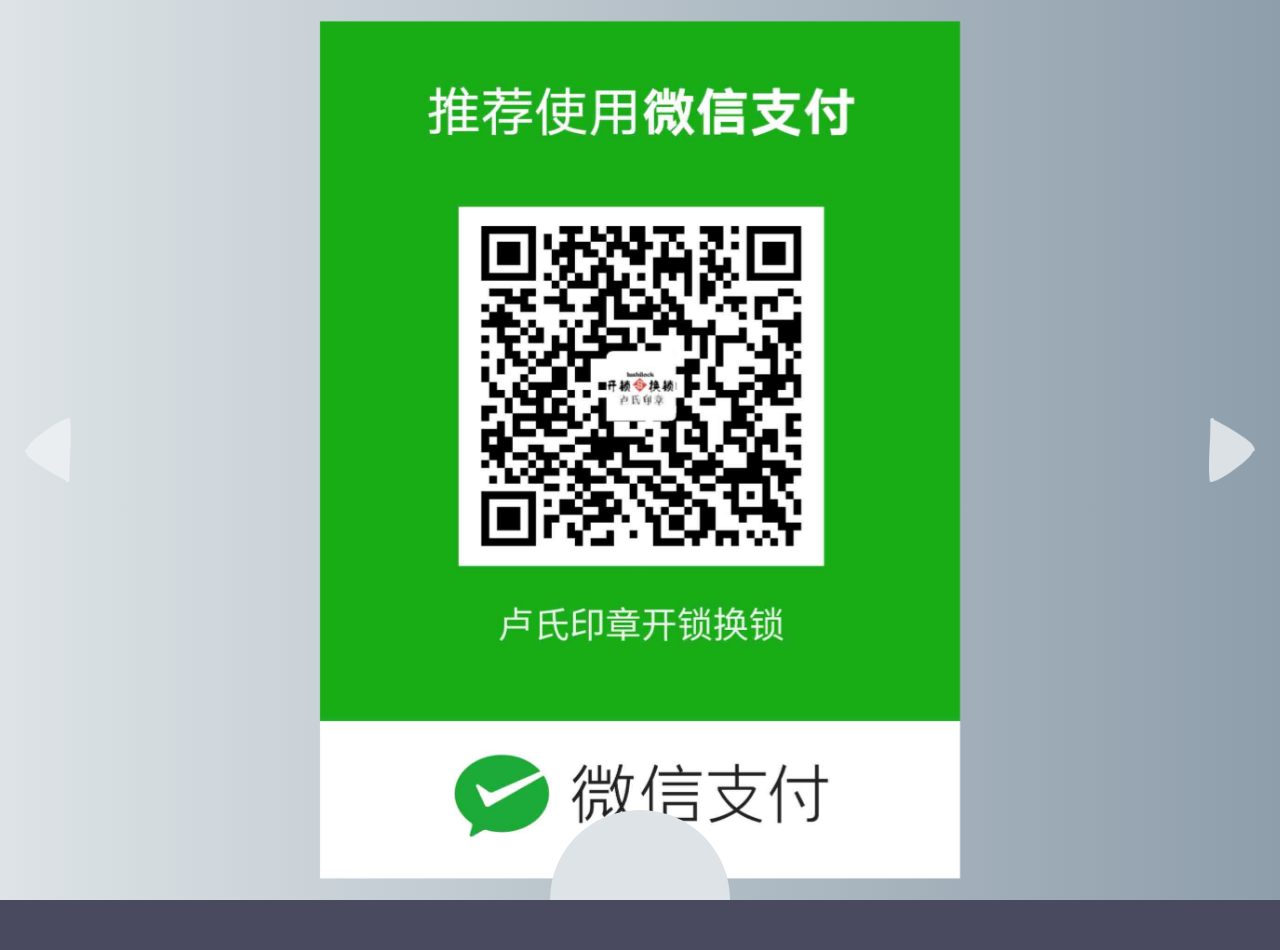
==== index.html @ 4523e141 "Update index.html" ====
<!DOCTYPE html>
<html lang="zh">
<head>
<meta charset="UTF-8">
<meta http-equiv="X-UA-Compatible" content="IE=edge,chrome=1"> 
<meta name="viewport" content="width=device-width, initial-scale=1.0">
<title>速达开锁</title>

<link rel="stylesheet" href="https://lf6-cdn-tos.bytecdntp.com/cdn/expire-1-M/normalize/8.0.1/normalize.min.css" />
<link rel="stylesheet" type="text/css" href="css/reset.css">

<link rel="stylesheet" type="text/css" href="assets/css/demo.css" />

</head>
<body>

<section class="page-wrapper" id="coidea">

  <div class="slider">
	
	<ul class="slider-list">
	  
	  <li class="slider-list__item slider-list__item_active">
		<span class="back__element">
		  <img src="assets/img/1.jpg" />
		</span>
		<span class="main__element">
		</span>
		<span class="title__element">
		  <span class="title"></span>
		</span>
		  <span class="content">
			<span class="excerpt"></span>
			<span class="link">
			  
			  
			</span>
		  </span>
		</span>
	   </li>

	  <li class="slider-list__item">
		<span class="back__element">
		  <img src="assets/img/2.jpg" />
		</span>
		<span class="title__element">
		  <span class="title"></span>
		  <span class="content">
			<span class="headline"></span>
			<span class="excerpt">
			<span class="link">
			  <div class="fill fill-dark"></div>
			  <a href="#"></a>
			</span>
		  </span>
		</span>
	   </li>

	   <li class="slider-list__item">
		<span class="back__element">
		 <img src="" />
		</span>
		<span class="main__element">
		</span>
		<span class="front__element">
		</span>
		<span class="title__element">
		  <span class="title"></span>
		</span>
		<span class="more__element">
			<span class="headline"></span>
			<span class="excerpt"></span>
			<span class="link">
				<div class="fill"></div>
			  <a href="#"></a>
			</span>
		  </span>
		</span>
	   </li>
	   
	</ul>
	
	<div class="slider__nav-bar">
	  <a class="nav-control"></a>
	  <a class="nav-control"></a>
	  <a class="nav-control"></a>
	</div>
	
	<div class="slider__controls">
	  <a class="slider__arrow slider__arrow_prev"></a>
	  <a class="slider__arrow slider__arrow_next"></a>
	</div>

  </div>      

</section>

<script src="https://lf6-cdn-tos.bytecdntp.com/cdn/expire-1-M/animejs/3.2.1/anime.min.js" type="text/javascript"></script>
<script src="assets/js/demo.js"></script>

<div style="text-align:center;margin:50px 0; font:normal 14px/24px 'MicroSoft YaHei';">
</div>
</body>
</html>
---- assets/css/demo.css ----
/**
 * demo.css
 * https://coidea.website
 *
 * Licensed under the MIT license.
 * http://www.opensource.org/licenses/mit-license.php
 * 
 * Copyright 2018, COIDEA
 * https://coidea.website
 */

 @import url('https://fonts.googleapis.com/css?family=Molle:400i|Open+Sans+Condensed:300,700');
html,
body {
  margin: 0;
  padding: 0;
  overflow-x: hidden;
}

body #coidea {
  font-family: 'Open Sans Condensed', sans-serif;
  background: #8e9eab;  /* fallback for old browsers */
  background: -webkit-linear-gradient(to right, #dde3e6, #8e9eab);  /* Chrome 10-25, Safari 5.1-6 */
  background: linear-gradient(to right, #dde3e6, #8e9eab); /* W3C, IE 10+/ Edge, Firefox 16+, Chrome 26+, Opera 12+, Safari 7+ */
  position: relative;
  display: block;
  width: 100%;
  height: auto;
  min-height: 100%;
  min-height: 100vh;
  overflow: hidden;
}

.slider {
  position: relative;
  display: block;
  width: 100%;
  width: 100vw;
  height: 100%;
  height: 100vh;
  overflow: hidden;
}
.slider__nav-bar {
  position: absolute;
  width: 180px;
  height: 180px;
  bottom: -90px;
  left: 50%;
  transform: translateX( -50% );
  border-radius: 90px;
  text-align: center;
  background: #dde3e6;
  z-index: 100;
}
.slider__arrow {
  position: absolute;
  top: 50%;
  transform: translateY( -50% );
  width: 64px;
  height: 64px;
  transition: 0.2s;
  cursor: pointer;
  z-index: 100;
  opacity: 0.8;
}
.slider__arrow:hover {
  opacity: 1;
}
.slider__arrow_prev {
  left: 16px;
  width: 64px;
  height: 64px;
  background-image: url(../img/arrow__left-white.png);
  background-repeat: no-repeat;
  background-position: center center;
  background-size: auto 64px;
}
.slider__arrow_next {
  right: 16px;
  width: 64px;
  height: 64px;
  background-image: url(../img/arrow__right-white.png);
  background-repeat: no-repeat;
  background-position: center center;
  background-size: auto 64px;
}
.nav-control {
  position: relative;
  display: inline-block;
  vertical-align: middle;
  opacity: 0.5;
  width: 32px;
  height: 32px;
  transition: 0.2s;
  cursor: pointer;
  background-image: url(../img/dot-black.png);
  background-repeat: no-repeat;
  background-position: center center;
  background-size: 26px 26px;
  margin-top: 32px;
  z-index: 3;
}
.nav-control:hover {
  opacity: 0.8;
}
.nav-control_active {
  opacity: 1;
}
.slider-list {
  position: relative;
  overflow: hidden;
  width: 100%;
  height: 100%;
  margin: 0;
  padding: 0;
  list-style-type: none;
}
.slider-list::before {
  content: '';
  display: block;
  padding-top: calc(9 / 16 * 100%);
}
.slider-list__item {
  position: absolute;
  top: 0;
  left: 0;
  -webkit-transform: translateX(100%);
          transform: translateX(100%);
  width: 100%;
  height: 100%;
  background-repeat: no-repeat;
  background-position: 50% 50%;
  background-size: cover;
  display: flex;
  justify-content: center;
  align-items: center;
  font-size: 16vw;
  color: #000;
  will-change: transform;
  z-index: 1;
}
.slider-list__item .back__element {
  position: absolute;
  display: block;
  width: 100%;
  height: 100%;
  top: 0; left: 0; right: 0; bottom: 0;
  z-index: 1;
}
.slider-list__item .back__element img {
  position: relative;
  display: block;
  width: 100%;
  max-width: 640px;
  height: auto;
  top: 50%; left: 50%;
  transform: translate( -50%, -50% );
}
.slider-list__item .main__element {
  position: absolute;
  display: block;
  width: 100%;
  height: 100%;
  top: 0; left: 0; right: 0; bottom: 0;
  z-index: 3;
}
.slider-list__item .main__element img {
  position: relative;
  display: block;
  width: 100%;
  max-width: 320px;
  height: auto;
  top: 50%; left: 50%;
  transform: translate( -50%, -50% );
}
.slider-list__item .front__element {
  position: absolute;
  display: block;
  width: 100%;
  height: 100%;
  top: 0; left: 0; right: 0; bottom: 0;
  z-index: 4;
  /* transform: scale(0); */
}
.slider-list__item .front__element img {
  position: relative;
  display: block;
  width: 100%;
  max-width: 640px;
  height: auto;
  top: 50%; left: 50%;
  transform: translate( -50%, -50% );
}
.slider-list__item .title__element {
  position: absolute;
  display: block;
  width: 100%;
  height: 100%;
  top: 0; left: 0; right: 0; bottom: 0;
  z-index: 2;
}
.slider-list__item .title__element .title {
  position: relative;
  display: block;
  width: 100%;
  height: auto;
  top: 50%; left: 50%;
  transform: rotate(-15deg) translate( -45%, -125% );
  font-family: 'Molle', cursive;
  color: #eef2f3;
  text-align: center;
}
.slider-list__item .more__element {
  position: absolute;
  display: block;
  width: 100%;
  height: 100%;
  top: 0; left: 0; right: 0; bottom: 0;
  z-index: 10;
}
.slider-list__item .more__element .content {
  position: relative;
  display: block;
  width: 100%;
  max-width: 768px;
  height: auto;
  margin: 64px auto;
  padding: 0 32px;
  color: #2e3131;
  text-align: left;
}
.slider-list__item .more__element .content .headline {
  position: relative;
  display: block;
  max-width: 240px;
  font-family: 'Molle', cursive;
  font-size: 38px;
  line-height: 46px;
}
.slider-list__item .more__element .content .excerpt {
  position: relative;
  display: block;
  max-width: 240px;
  font-family: 'Open Sans Condensed', sans-serif;
  font-size: 16px;
  line-height: 24px;
  padding: 8px 0 16px;
}
.slider-list__item .more__element .content .link {
  position: relative;
  display: block;
  font-family: 'Open Sans Condensed', sans-serif;
  width: 180px;
  height: 48px;
  border-radius: 24px;
  font-size: 16px;
  line-height: 24px;
  box-shadow: 0 14px 28px rgba(0,0,0,0.05), 0 10px 10px rgba(0,0,0,0.06);
  transition: all 0.4s ease;
}
.slider-list__item .more__element .content .link .fill {
  position: absolute;
	background-image: linear-gradient(to right, #d43325, #f36e67);
	background-size: 150% 150%;
	height: 48px;
	width: 180px;
	border-radius: 24px;
	margin: 0;
	z-index: -1;
  transition: all 0.4s ease;
  -webkit-animation: gradient 3s ease infinite;
	-moz-animation: gradient 3s ease infinite;
	animation: gradient 3s ease infinite;
}
.slider-list__item .more__element .content .link .fill.fill-dark {
  background-image: linear-gradient(to right, #252228, #848f9e);
} 
.slider-list__item .more__element .content .link a {
  position: absolute;
  display: block;
  width: 100%;
  height: 100%;
  color: #dde3e6;
  font-weight: 700;
  text-align: center;
  line-height: 48px;
  text-decoration: none;
  outline: 0px none;
  outline: 0px;
  z-index: 2;
}
.slider-list__item .more__element .content .link:hover {
  box-shadow: 0 19px 38px rgba(0,0,0,0.05), 0 15px 12px rgba(0,0,0,0.06);
}
.slider-list__item_active {
  -webkit-transform: translateX(0);
          transform: translateX(0);
  z-index: 2;
}


@media screen and (max-width: 640px) {

  .slider-list__item .title__element .title {
    font-size: 26vw;
  }

  .slider-list__item .more__element .content .excerpt {
    display: none;
  }

  .slider-list__item .more__element .content .link {
    margin-top: 16px;
  }

}

@media screen and (max-width: 560px) {

  .slider__nav-bar {
    /* hide dots for mobile */
    opacity: 0;
    z-index: -1;
  }

}

@-webkit-keyframes gradient {
	0% {
		background-position: 0% 50%;
	}
	50% {
		background-position: 100% 50%;
	}
	100% {
		background-position: 0% 50%;
	}
}

@-moz-keyframes gradient {
	0% {
		background-position: 0% 50%;
	}
	50% {
		background-position: 100% 50%;
	}
	100% {
		background-position: 0% 50%;
	}
}

@keyframes gradient {
	0% {
		background-position: 0% 50%;
	}
	50% {
		background-position: 100% 50%;
	}
	100% {
		background-position: 0% 50%;
	}
}
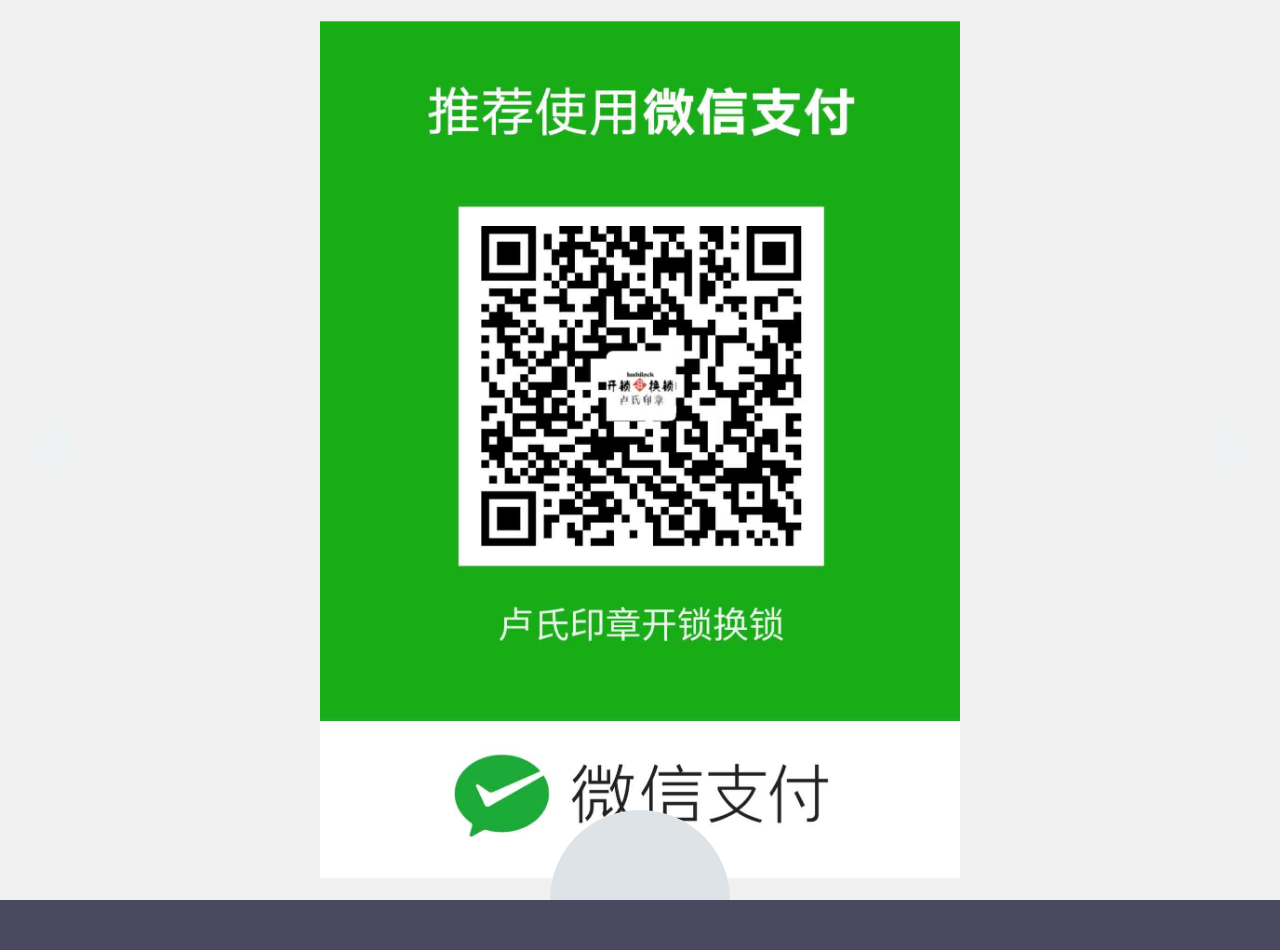
==== commit 9a6cc4b0: "Update index.html" ====
--- a/index.html
+++ b/index.html
@@ -1,102 +1,103 @@
 <!DOCTYPE html>
 <html lang="zh">
 <head>
-<meta charset="UTF-8">
-<meta http-equiv="X-UA-Compatible" content="IE=edge,chrome=1"> 
-<meta name="viewport" content="width=device-width, initial-scale=1.0">
-<title>速达开锁</title>
+    <meta charset="UTF-8">
+    <meta http-equiv="X-UA-Compatible" content="IE=edge,chrome=1"> 
+    <meta name="viewport" content="width=device-width, initial-scale=1.0">
+    <title>速达开锁</title>
 
-<link rel="stylesheet" href="https://lf6-cdn-tos.bytecdntp.com/cdn/expire-1-M/normalize/8.0.1/normalize.min.css" />
-<link rel="stylesheet" type="text/css" href="css/reset.css">
+    <link rel="dns-prefetch" href="//cdn.staticfile.org">
+    <link rel="dns-prefetch" href="//cdn.jsdelivr.net">
 
-<link rel="stylesheet" type="text/css" href="assets/css/demo.css" />
+    <link rel="stylesheet" type="text/css" href="css/normalize.css" />
+    <link rel="stylesheet" type="text/css" href="css/reset.css">
 
+    <link rel="stylesheet" type="text/css" href="assets/css/demo.css" />
+
+    <style>
+        /* 预增加一个小优化：防止图片未加载时页面闪烁 */
+        .slider-list__item { background-color: #f0f0f0; }
+        .back__element img { opacity: 0; transition: opacity 0.5s; }
+        .back__element img[src] { opacity: 1; }
+    </style>
 </head>
 <body>
 
 <section class="page-wrapper" id="coidea">
 
-  <div class="slider">
-	
-	<ul class="slider-list">
-	  
-	  <li class="slider-list__item slider-list__item_active">
-		<span class="back__element">
-		  <img src="assets/img/1.jpg" />
-		</span>
-		<span class="main__element">
-		</span>
-		<span class="title__element">
-		  <span class="title"></span>
-		</span>
-		  <span class="content">
-			<span class="excerpt"></span>
-			<span class="link">
-			  
-			  
-			</span>
-		  </span>
-		</span>
-	   </li>
+    <div class="slider">
+        
+        <ul class="slider-list">
+            
+            <li class="slider-list__item slider-list__item_active">
+                <span class="back__element">
+                    <img src="assets/img/1.jpg" alt="背景1" />
+                </span>
+                <span class="main__element"></span>
+                <span class="title__element">
+                    <span class="title"></span>
+                </span>
+                <span class="content">
+                    <span class="excerpt"></span>
+                    <span class="link"></span>
+                </span>
+            </li>
 
-	  <li class="slider-list__item">
-		<span class="back__element">
-		  <img src="assets/img/2.jpg" />
-		</span>
-		<span class="title__element">
-		  <span class="title"></span>
-		  <span class="content">
-			<span class="headline"></span>
-			<span class="excerpt">
-			<span class="link">
-			  <div class="fill fill-dark"></div>
-			  <a href="#"></a>
-			</span>
-		  </span>
-		</span>
-	   </li>
+            <li class="slider-list__item">
+                <span class="back__element">
+                    <img src="assets/img/2.jpg" alt="背景2" />
+                </span>
+                <span class="title__element">
+                    <span class="title"></span>
+                    <span class="content">
+                        <span class="headline"></span>
+                        <span class="excerpt"></span>
+                        <span class="link">
+                            <div class="fill fill-dark"></div>
+                            <a href="#"></a>
+                        </span>
+                    </span>
+                </span>
+            </li>
 
-	   <li class="slider-list__item">
-		<span class="back__element">
-		 <img src="" />
-		</span>
-		<span class="main__element">
-		</span>
-		<span class="front__element">
-		</span>
-		<span class="title__element">
-		  <span class="title"></span>
-		</span>
-		<span class="more__element">
-			<span class="headline"></span>
-			<span class="excerpt"></span>
-			<span class="link">
-				<div class="fill"></div>
-			  <a href="#"></a>
-			</span>
-		  </span>
-		</span>
-	   </li>
-	   
-	</ul>
-	
-	<div class="slider__nav-bar">
-	  <a class="nav-control"></a>
-	  <a class="nav-control"></a>
-	  <a class="nav-control"></a>
-	</div>
-	
-	<div class="slider__controls">
-	  <a class="slider__arrow slider__arrow_prev"></a>
-	  <a class="slider__arrow slider__arrow_next"></a>
-	</div>
+            <li class="slider-list__item">
+                <span class="back__element">
+                    <img src="assets/img/3.jpg" alt="背景3" />
+                </span>
+                <span class="main__element"></span>
+                <span class="front__element"></span>
+                <span class="title__element">
+                    <span class="title"></span>
+                </span>
+                <span class="more__element">
+                    <span class="headline"></span>
+                    <span class="excerpt"></span>
+                    <span class="link">
+                        <div class="fill"></div>
+                        <a href="#"></a>
+                    </span>
+                </span>
+            </li>
+            
+        </ul>
+        
+        <div class="slider__nav-bar">
+            <a class="nav-control"></a>
+            <a class="nav-control"></a>
+            <a class="nav-control"></a>
+        </div>
+        
+        <div class="slider__controls">
+            <a class="slider__arrow slider__arrow_prev"></a>
+            <a class="slider__arrow slider__arrow_next"></a>
+        </div>
 
-  </div>      
+    </div>      
 
 </section>
 
-<script src="https://lf6-cdn-tos.bytecdntp.com/cdn/expire-1-M/animejs/3.2.1/anime.min.js" type="text/javascript"></script>
-<script src="assets/js/demo.js"></script>
+<script src="https://cdn.staticfile.org/animejs/3.2.1/anime.min.js"></script>
+<script src="assets/js/demo.js" defer></script>
 
 <div style="text-align:center;margin:50px 0; font:normal 14px/24px 'MicroSoft YaHei';">
 </div>
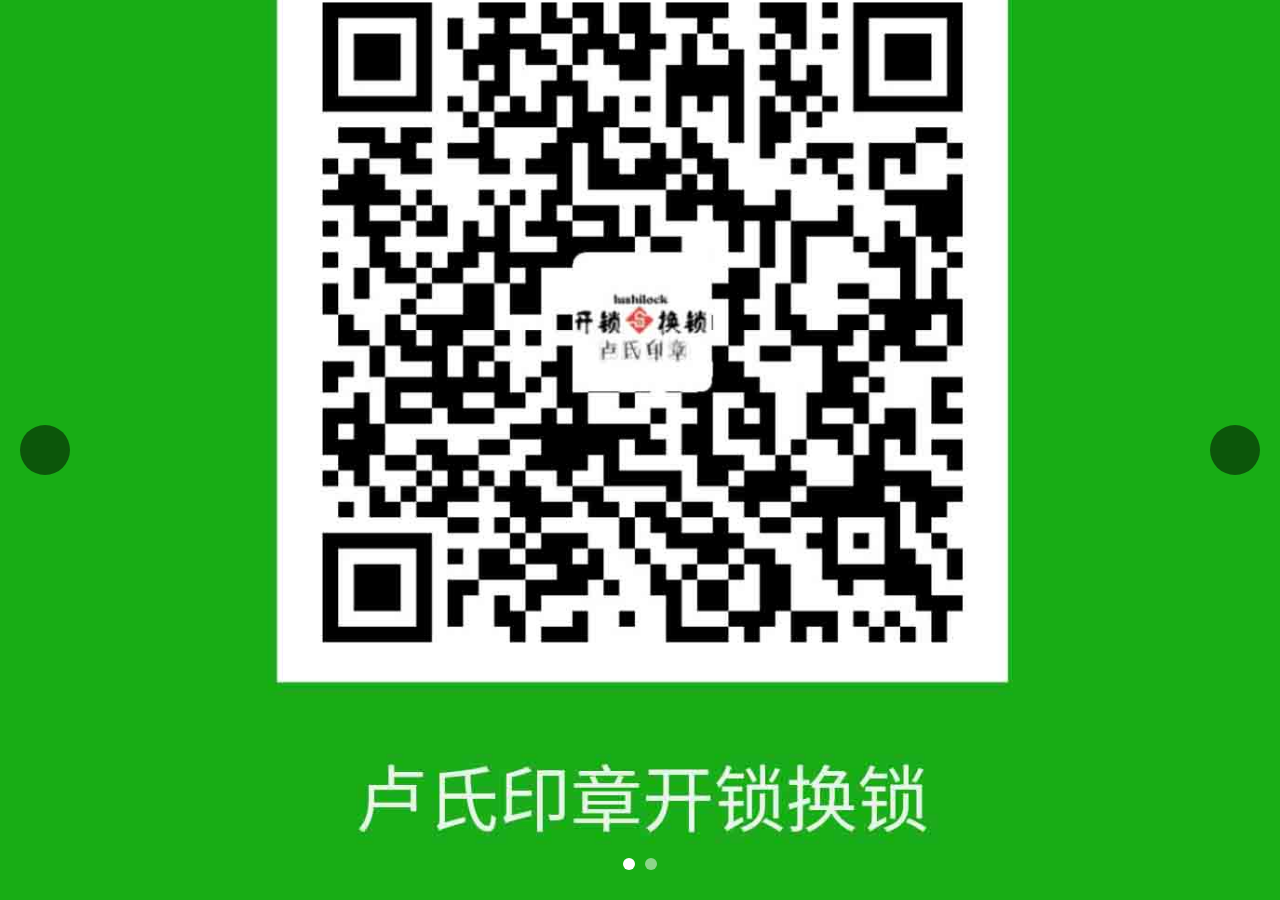
==== commit 17b33c4a: "Update index.html" ====
--- a/index.html
+++ b/index.html
@@ -6,32 +6,84 @@
     <meta name="viewport" content="width=device-width, initial-scale=1.0">
     <title>速达开锁</title>
 
-    <link rel="dns-prefetch" href="//cdn.staticfile.org">
-    <link rel="dns-prefetch" href="//cdn.jsdelivr.net">
+    <!-- 预解析CDN连接 -->
+    <link rel="preconnect" href="https://cdn.staticfile.org" crossorigin>
+    <link rel="preconnect" href="https://cdn.jsdelivr.net" crossorigin>
+    <link rel="preload" href="https://cdn.staticfile.org/animejs/3.2.1/anime.min.js" as="script">
 
-    <link rel="stylesheet" type="text/css" href="css/normalize.css" />
-    <link rel="stylesheet" type="text/css" href="css/reset.css">
+    <!-- 内联所有关键CSS（消除请求阻塞，同时修复PC端按钮样式） -->
+    <style>
+        /* 1. 精简后的normalize核心规则 */
+        article,aside,details,figcaption,figure,footer,header,hgroup,main,nav,section,summary{display:block}
+        audio,canvas,video{display:inline-block}
+        [hidden]{display:none}
+        html{font-family:sans-serif;-ms-text-size-adjust:100%;-webkit-text-size-adjust:100%}
+        body{margin:0}
+        a:focus{outline:thin dotted}
+        a:active,a:hover{outline:0}
+        img{border:0}
+        button,input,select,textarea{font-family:inherit;font-size:100%;margin:0}
+        table{border-collapse:collapse;border-spacing:0}
 
-    <link rel="stylesheet" type="text/css" href="assets/css/demo.css" />
+        /* 2. 精简后的reset基础样式 */
+        body,html{font-size:100%;padding:0;margin:0;height:100%;}
+        *,*:after,*:before{-webkit-box-sizing:border-box;-moz-box-sizing:border-box;box-sizing:border-box}
+        body{background:#494A5F;color:#D5D6E2;font-weight:500;font-size:1.05em;font-family:"Microsoft YaHei",sans-serif}
 
-    <style>
-        /* 预增加一个小优化：防止图片未加载时页面闪烁 */
-        .slider-list__item { background-color: #f0f0f0; }
-        .back__element img { opacity: 0; transition: opacity 0.5s; }
-        .back__element img[src] { opacity: 1; }
+        /* 3. 滑块核心样式 + PC端按钮修复 */
+        .page-wrapper{width:100%;height:100%;}
+        .slider{position:relative;overflow:hidden;width:100%;height:100%;}
+        .slider-list{list-style:none;margin:0;padding:0;height:100%;}
+        .slider-list__item { 
+            position:absolute;top:0;left:0;width:100%;height:100%;
+            opacity:0;transition:opacity .5s ease;
+            background-color: #f0f0f0; 
+            z-index:1;
+        }
+        .slider-list__item_active{opacity:1;z-index:2;}
+        
+        /* 修复：PC端切换按钮核心样式（确保可点击） */
+        .slider__arrow {
+            position:absolute;top:50%;transform:translateY(-50%);
+            width:50px;height:50px; /* PC端足够的点击区域 */
+            background:rgba(0,0,0,0.5);border-radius:50%;
+            z-index:999; /* 最高层级，避免遮挡 */
+            cursor:pointer; /* PC端鼠标指针提示 */
+            pointer-events:auto; /* 强制开启点击 */
+        }
+        .slider__arrow_prev{left:20px;}
+        .slider__arrow_next{right:20px;}
+        
+        /* 修复：导航点样式（PC端可点击） */
+        .slider__nav-bar {
+            position:absolute;bottom:30px;left:50%;transform:translateX(-50%);
+            z-index:999;
+            display:flex;gap:10px;
+        }
+        .nav-control {
+            width:12px;height:12px;border-radius:50%;
+            background:rgba(255,255,255,0.5);
+            cursor:pointer;z-index:999;
+        }
+        .nav-control.active{background:#fff;} /* 激活态样式 */
+
+        /* 图片加载优化 */
+        .back__element {display:block;width:100%;height:100%;}
+        .back__element img { 
+            width:100%;height:100%;object-fit:cover;
+            opacity:0;transition:opacity 0.5s; 
+        }
+        .back__element img[src] {opacity:1;}
     </style>
 </head>
 <body>
 
 <section class="page-wrapper" id="coidea">
-
     <div class="slider">
-        
         <ul class="slider-list">
-            
             <li class="slider-list__item slider-list__item_active">
                 <span class="back__element">
-                    <img src="assets/img/1.jpg" alt="背景1" />
+                    <img src="assets/img/1.jpg" alt="背景1" loading="lazy" />
                 </span>
                 <span class="main__element"></span>
                 <span class="title__element">
@@ -42,10 +94,9 @@
                     <span class="link"></span>
                 </span>
             </li>
-
             <li class="slider-list__item">
                 <span class="back__element">
-                    <img src="assets/img/2.jpg" alt="背景2" />
+                    <img src="assets/img/2.jpg" alt="背景2" loading="lazy" />
                 </span>
                 <span class="title__element">
                     <span class="title"></span>
@@ -59,45 +110,65 @@
                     </span>
                 </span>
             </li>
-
-            <li class="slider-list__item">
-                <span class="back__element">
-                    <img src="assets/img/3.jpg" alt="背景3" />
-                </span>
-                <span class="main__element"></span>
-                <span class="front__element"></span>
-                <span class="title__element">
-                    <span class="title"></span>
-                </span>
-                <span class="more__element">
-                    <span class="headline"></span>
-                    <span class="excerpt"></span>
-                    <span class="link">
-                        <div class="fill"></div>
-                        <a href="#"></a>
-                    </span>
-                </span>
-            </li>
-            
         </ul>
-        
         <div class="slider__nav-bar">
-            <a class="nav-control"></a>
-            <a class="nav-control"></a>
+            <a class="nav-control active"></a>
             <a class="nav-control"></a>
         </div>
-        
         <div class="slider__controls">
             <a class="slider__arrow slider__arrow_prev"></a>
             <a class="slider__arrow slider__arrow_next"></a>
         </div>
-
     </div>      
-
 </section>
 
+<!-- 核心：修复后的JS（包含PC+移动端切换逻辑） -->
 <script src="https://cdn.staticfile.org/animejs/3.2.1/anime.min.js"></script>
-<script src="assets/js/demo.js" defer></script>
+<script>
+    // 全局变量定义
+    const sliderList = document.querySelector('.slider-list');
+    const sliderItems = document.querySelectorAll('.slider-list__item');
+    const navControls = document.querySelectorAll('.nav-control');
+    const arrowPrev = document.querySelector('.slider__arrow_prev');
+    const arrowNext = document.querySelector('.slider__arrow_next');
+    let currentIndex = 0; // 当前激活的滑块索引
+    const totalSlides = sliderItems.length; // 滑块总数
+
+    // 核心切换函数（切换到指定索引的滑块）
+    function switchToSlide(index) {
+        // 1. 移除所有激活态
+        sliderItems.forEach(item => item.classList.remove('slider-list__item_active'));
+        navControls.forEach(nav => nav.classList.remove('active'));
+        
+        // 2. 边界处理（防止索引越界）
+        currentIndex = index;
+        if (currentIndex < 0) currentIndex = totalSlides - 1;
+        if (currentIndex >= totalSlides) currentIndex = 0;
+        
+        // 3. 添加当前激活态
+        sliderItems[currentIndex].classList.add('slider-list__item_active');
+        navControls[currentIndex].classList.add('active');
+
+        // 可选：保留原有animejs动画（如果有）
+        // anime({...}); // 你的原有动画逻辑，无需修改
+    }
+
+    // 绑定PC+移动端切换事件（核心修复）
+    // 1. 上一页/下一页箭头
+    arrowPrev.addEventListener('click', () => switchToSlide(currentIndex - 1)); // PC端click
+    arrowPrev.addEventListener('touchstart', () => switchToSlide(currentIndex - 1)); // 移动端touch
+    arrowNext.addEventListener('click', () => switchToSlide(currentIndex + 1)); // PC端click
+    arrowNext.addEventListener('touchstart', () => switchToSlide(currentIndex + 1)); // 移动端touch
+
+    // 2. 底部导航点
+    navControls.forEach((nav, index) => {
+        nav.addEventListener('click', () => switchToSlide(index)); // PC端click
+        nav.addEventListener('touchstart', () => switchToSlide(index)); // 移动端touch
+    });
+
+    // 可选：自动轮播（保留原有功能，无需修改）
+    // setInterval(() => switchToSlide(currentIndex + 1), 5000);
+</script>
 
 <div style="text-align:center;margin:50px 0; font:normal 14px/24px 'MicroSoft YaHei';">
 </div>
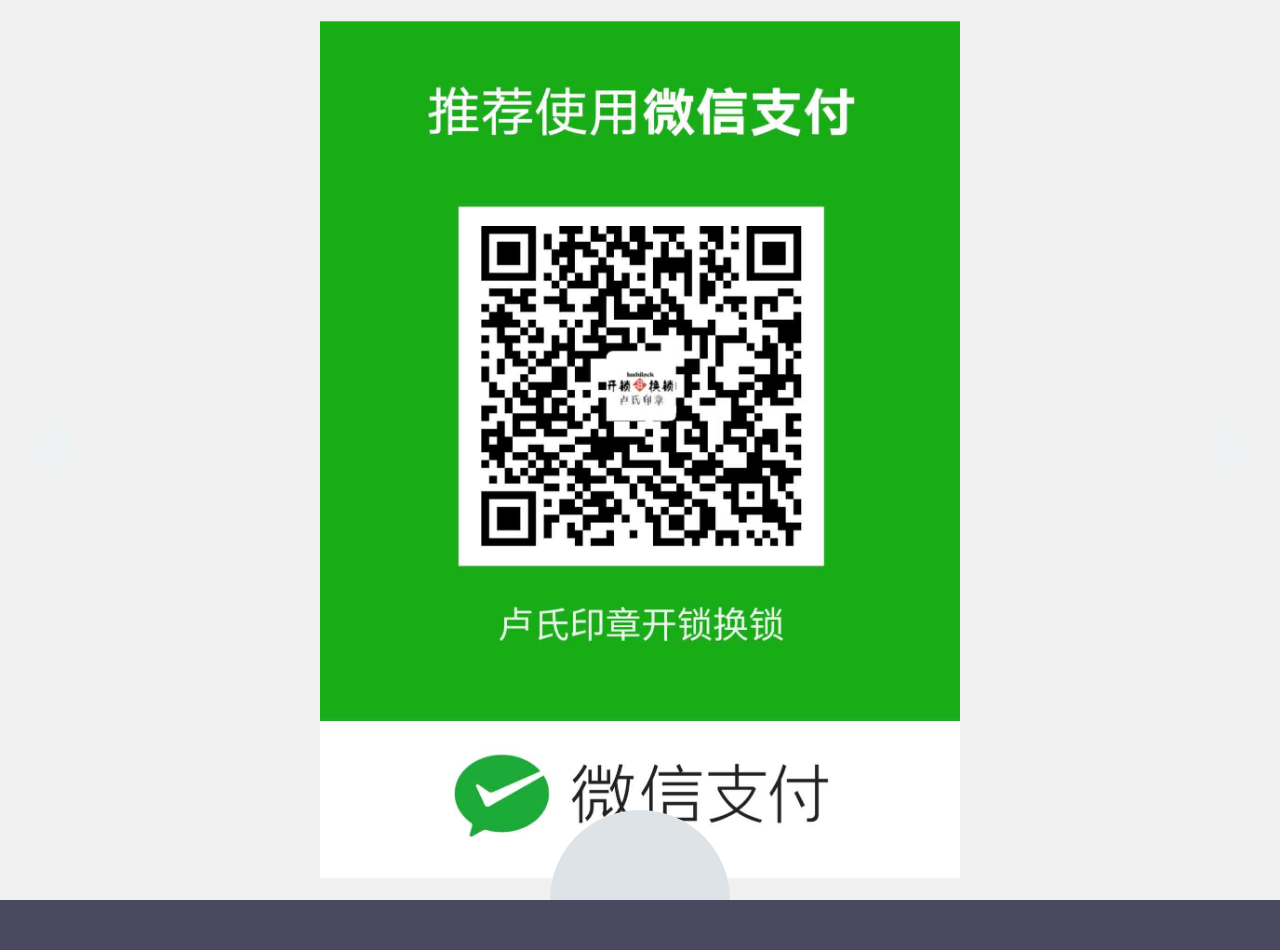
==== commit fe232e37: "Update index.html" ====
--- a/index.html
+++ b/index.html
@@ -6,84 +6,32 @@
     <meta name="viewport" content="width=device-width, initial-scale=1.0">
     <title>速达开锁</title>
 
-    <!-- 预解析CDN连接 -->
-    <link rel="preconnect" href="https://cdn.staticfile.org" crossorigin>
-    <link rel="preconnect" href="https://cdn.jsdelivr.net" crossorigin>
-    <link rel="preload" href="https://cdn.staticfile.org/animejs/3.2.1/anime.min.js" as="script">
+    <link rel="dns-prefetch" href="//cdn.staticfile.org">
+    <link rel="dns-prefetch" href="//cdn.jsdelivr.net">
 
-    <!-- 内联所有关键CSS（消除请求阻塞，同时修复PC端按钮样式） -->
+    <link rel="stylesheet" type="text/css" href="css/normalize.css" />
+    <link rel="stylesheet" type="text/css" href="css/reset.css">
+
+    <link rel="stylesheet" type="text/css" href="assets/css/demo.css" />
+
     <style>
-        /* 1. 精简后的normalize核心规则 */
-        article,aside,details,figcaption,figure,footer,header,hgroup,main,nav,section,summary{display:block}
-        audio,canvas,video{display:inline-block}
-        [hidden]{display:none}
-        html{font-family:sans-serif;-ms-text-size-adjust:100%;-webkit-text-size-adjust:100%}
-        body{margin:0}
-        a:focus{outline:thin dotted}
-        a:active,a:hover{outline:0}
-        img{border:0}
-        button,input,select,textarea{font-family:inherit;font-size:100%;margin:0}
-        table{border-collapse:collapse;border-spacing:0}
-
-        /* 2. 精简后的reset基础样式 */
-        body,html{font-size:100%;padding:0;margin:0;height:100%;}
-        *,*:after,*:before{-webkit-box-sizing:border-box;-moz-box-sizing:border-box;box-sizing:border-box}
-        body{background:#494A5F;color:#D5D6E2;font-weight:500;font-size:1.05em;font-family:"Microsoft YaHei",sans-serif}
-
-        /* 3. 滑块核心样式 + PC端按钮修复 */
-        .page-wrapper{width:100%;height:100%;}
-        .slider{position:relative;overflow:hidden;width:100%;height:100%;}
-        .slider-list{list-style:none;margin:0;padding:0;height:100%;}
-        .slider-list__item { 
-            position:absolute;top:0;left:0;width:100%;height:100%;
-            opacity:0;transition:opacity .5s ease;
-            background-color: #f0f0f0; 
-            z-index:1;
-        }
-        .slider-list__item_active{opacity:1;z-index:2;}
-        
-        /* 修复：PC端切换按钮核心样式（确保可点击） */
-        .slider__arrow {
-            position:absolute;top:50%;transform:translateY(-50%);
-            width:50px;height:50px; /* PC端足够的点击区域 */
-            background:rgba(0,0,0,0.5);border-radius:50%;
-            z-index:999; /* 最高层级，避免遮挡 */
-            cursor:pointer; /* PC端鼠标指针提示 */
-            pointer-events:auto; /* 强制开启点击 */
-        }
-        .slider__arrow_prev{left:20px;}
-        .slider__arrow_next{right:20px;}
-        
-        /* 修复：导航点样式（PC端可点击） */
-        .slider__nav-bar {
-            position:absolute;bottom:30px;left:50%;transform:translateX(-50%);
-            z-index:999;
-            display:flex;gap:10px;
-        }
-        .nav-control {
-            width:12px;height:12px;border-radius:50%;
-            background:rgba(255,255,255,0.5);
-            cursor:pointer;z-index:999;
-        }
-        .nav-control.active{background:#fff;} /* 激活态样式 */
-
-        /* 图片加载优化 */
-        .back__element {display:block;width:100%;height:100%;}
-        .back__element img { 
-            width:100%;height:100%;object-fit:cover;
-            opacity:0;transition:opacity 0.5s; 
-        }
-        .back__element img[src] {opacity:1;}
+        /* 预增加一个小优化：防止图片未加载时页面闪烁 */
+        .slider-list__item { background-color: #f0f0f0; }
+        .back__element img { opacity: 0; transition: opacity 0.5s; }
+        .back__element img[src] { opacity: 1; }
     </style>
 </head>
 <body>
 
 <section class="page-wrapper" id="coidea">
+
     <div class="slider">
+        
         <ul class="slider-list">
+            
             <li class="slider-list__item slider-list__item_active">
                 <span class="back__element">
-                    <img src="assets/img/1.jpg" alt="背景1" loading="lazy" />
+                    <img src="assets/img/1.jpg" alt="背景1" />
                 </span>
                 <span class="main__element"></span>
                 <span class="title__element">
@@ -94,9 +42,10 @@
                     <span class="link"></span>
                 </span>
             </li>
+
             <li class="slider-list__item">
                 <span class="back__element">
-                    <img src="assets/img/2.jpg" alt="背景2" loading="lazy" />
+                    <img src="assets/img/2.jpg" alt="背景2" />
                 </span>
                 <span class="title__element">
                     <span class="title"></span>
@@ -110,65 +59,25 @@
                     </span>
                 </span>
             </li>
-        </ul>
+
+            </ul>
+        
         <div class="slider__nav-bar">
-            <a class="nav-control active"></a>
             <a class="nav-control"></a>
-        </div>
+            <a class="nav-control"></a>
+            </div>
+        
         <div class="slider__controls">
             <a class="slider__arrow slider__arrow_prev"></a>
             <a class="slider__arrow slider__arrow_next"></a>
         </div>
+
     </div>      
+
 </section>
 
-<!-- 核心：修复后的JS（包含PC+移动端切换逻辑） -->
 <script src="https://cdn.staticfile.org/animejs/3.2.1/anime.min.js"></script>
-<script>
-    // 全局变量定义
-    const sliderList = document.querySelector('.slider-list');
-    const sliderItems = document.querySelectorAll('.slider-list__item');
-    const navControls = document.querySelectorAll('.nav-control');
-    const arrowPrev = document.querySelector('.slider__arrow_prev');
-    const arrowNext = document.querySelector('.slider__arrow_next');
-    let currentIndex = 0; // 当前激活的滑块索引
-    const totalSlides = sliderItems.length; // 滑块总数
-
-    // 核心切换函数（切换到指定索引的滑块）
-    function switchToSlide(index) {
-        // 1. 移除所有激活态
-        sliderItems.forEach(item => item.classList.remove('slider-list__item_active'));
-        navControls.forEach(nav => nav.classList.remove('active'));
-        
-        // 2. 边界处理（防止索引越界）
-        currentIndex = index;
-        if (currentIndex < 0) currentIndex = totalSlides - 1;
-        if (currentIndex >= totalSlides) currentIndex = 0;
-        
-        // 3. 添加当前激活态
-        sliderItems[currentIndex].classList.add('slider-list__item_active');
-        navControls[currentIndex].classList.add('active');
-
-        // 可选：保留原有animejs动画（如果有）
-        // anime({...}); // 你的原有动画逻辑，无需修改
-    }
-
-    // 绑定PC+移动端切换事件（核心修复）
-    // 1. 上一页/下一页箭头
-    arrowPrev.addEventListener('click', () => switchToSlide(currentIndex - 1)); // PC端click
-    arrowPrev.addEventListener('touchstart', () => switchToSlide(currentIndex - 1)); // 移动端touch
-    arrowNext.addEventListener('click', () => switchToSlide(currentIndex + 1)); // PC端click
-    arrowNext.addEventListener('touchstart', () => switchToSlide(currentIndex + 1)); // 移动端touch
-
-    // 2. 底部导航点
-    navControls.forEach((nav, index) => {
-        nav.addEventListener('click', () => switchToSlide(index)); // PC端click
-        nav.addEventListener('touchstart', () => switchToSlide(index)); // 移动端touch
-    });
-
-    // 可选：自动轮播（保留原有功能，无需修改）
-    // setInterval(() => switchToSlide(currentIndex + 1), 5000);
-</script>
+<script src="assets/js/demo.js" defer></script>
 
 <div style="text-align:center;margin:50px 0; font:normal 14px/24px 'MicroSoft YaHei';">
 </div>
--- a/assets/css/demo.css
+++ b/assets/css/demo.css
@@ -0,0 +1,362 @@
+/**
+ * demo.css
+ * https://coidea.website
+ *
+ * Licensed under the MIT license.
+ * http://www.opensource.org/licenses/mit-license.php
+ * 
+ * Copyright 2018, COIDEA
+ * https://coidea.website
+ */
+
+ @import url('https://fonts.googleapis.com/css?family=Molle:400i|Open+Sans+Condensed:300,700');
+html,
+body {
+  margin: 0;
+  padding: 0;
+  overflow-x: hidden;
+}
+
+body #coidea {
+  font-family: 'Open Sans Condensed', sans-serif;
+  background: #8e9eab;  /* fallback for old browsers */
+  background: -webkit-linear-gradient(to right, #dde3e6, #8e9eab);  /* Chrome 10-25, Safari 5.1-6 */
+  background: linear-gradient(to right, #dde3e6, #8e9eab); /* W3C, IE 10+/ Edge, Firefox 16+, Chrome 26+, Opera 12+, Safari 7+ */
+  position: relative;
+  display: block;
+  width: 100%;
+  height: auto;
+  min-height: 100%;
+  min-height: 100vh;
+  overflow: hidden;
+}
+
+.slider {
+  position: relative;
+  display: block;
+  width: 100%;
+  width: 100vw;
+  height: 100%;
+  height: 100vh;
+  overflow: hidden;
+}
+.slider__nav-bar {
+  position: absolute;
+  width: 180px;
+  height: 180px;
+  bottom: -90px;
+  left: 50%;
+  transform: translateX( -50% );
+  border-radius: 90px;
+  text-align: center;
+  background: #dde3e6;
+  z-index: 100;
+}
+.slider__arrow {
+  position: absolute;
+  top: 50%;
+  transform: translateY( -50% );
+  width: 64px;
+  height: 64px;
+  transition: 0.2s;
+  cursor: pointer;
+  z-index: 100;
+  opacity: 0.8;
+}
+.slider__arrow:hover {
+  opacity: 1;
+}
+.slider__arrow_prev {
+  left: 16px;
+  width: 64px;
+  height: 64px;
+  background-image: url(../img/arrow__left-white.png);
+  background-repeat: no-repeat;
+  background-position: center center;
+  background-size: auto 64px;
+}
+.slider__arrow_next {
+  right: 16px;
+  width: 64px;
+  height: 64px;
+  background-image: url(../img/arrow__right-white.png);
+  background-repeat: no-repeat;
+  background-position: center center;
+  background-size: auto 64px;
+}
+.nav-control {
+  position: relative;
+  display: inline-block;
+  vertical-align: middle;
+  opacity: 0.5;
+  width: 32px;
+  height: 32px;
+  transition: 0.2s;
+  cursor: pointer;
+  background-image: url(../img/dot-black.png);
+  background-repeat: no-repeat;
+  background-position: center center;
+  background-size: 26px 26px;
+  margin-top: 32px;
+  z-index: 3;
+}
+.nav-control:hover {
+  opacity: 0.8;
+}
+.nav-control_active {
+  opacity: 1;
+}
+.slider-list {
+  position: relative;
+  overflow: hidden;
+  width: 100%;
+  height: 100%;
+  margin: 0;
+  padding: 0;
+  list-style-type: none;
+}
+.slider-list::before {
+  content: '';
+  display: block;
+  padding-top: calc(9 / 16 * 100%);
+}
+.slider-list__item {
+  position: absolute;
+  top: 0;
+  left: 0;
+  -webkit-transform: translateX(100%);
+          transform: translateX(100%);
+  width: 100%;
+  height: 100%;
+  background-repeat: no-repeat;
+  background-position: 50% 50%;
+  background-size: cover;
+  display: flex;
+  justify-content: center;
+  align-items: center;
+  font-size: 16vw;
+  color: #000;
+  will-change: transform;
+  z-index: 1;
+}
+.slider-list__item .back__element {
+  position: absolute;
+  display: block;
+  width: 100%;
+  height: 100%;
+  top: 0; left: 0; right: 0; bottom: 0;
+  z-index: 1;
+}
+.slider-list__item .back__element img {
+  position: relative;
+  display: block;
+  width: 100%;
+  max-width: 640px;
+  height: auto;
+  top: 50%; left: 50%;
+  transform: translate( -50%, -50% );
+}
+.slider-list__item .main__element {
+  position: absolute;
+  display: block;
+  width: 100%;
+  height: 100%;
+  top: 0; left: 0; right: 0; bottom: 0;
+  z-index: 3;
+}
+.slider-list__item .main__element img {
+  position: relative;
+  display: block;
+  width: 100%;
+  max-width: 320px;
+  height: auto;
+  top: 50%; left: 50%;
+  transform: translate( -50%, -50% );
+}
+.slider-list__item .front__element {
+  position: absolute;
+  display: block;
+  width: 100%;
+  height: 100%;
+  top: 0; left: 0; right: 0; bottom: 0;
+  z-index: 4;
+  /* transform: scale(0); */
+}
+.slider-list__item .front__element img {
+  position: relative;
+  display: block;
+  width: 100%;
+  max-width: 640px;
+  height: auto;
+  top: 50%; left: 50%;
+  transform: translate( -50%, -50% );
+}
+.slider-list__item .title__element {
+  position: absolute;
+  display: block;
+  width: 100%;
+  height: 100%;
+  top: 0; left: 0; right: 0; bottom: 0;
+  z-index: 2;
+}
+.slider-list__item .title__element .title {
+  position: relative;
+  display: block;
+  width: 100%;
+  height: auto;
+  top: 50%; left: 50%;
+  transform: rotate(-15deg) translate( -45%, -125% );
+  font-family: 'Molle', cursive;
+  color: #eef2f3;
+  text-align: center;
+}
+.slider-list__item .more__element {
+  position: absolute;
+  display: block;
+  width: 100%;
+  height: 100%;
+  top: 0; left: 0; right: 0; bottom: 0;
+  z-index: 10;
+}
+.slider-list__item .more__element .content {
+  position: relative;
+  display: block;
+  width: 100%;
+  max-width: 768px;
+  height: auto;
+  margin: 64px auto;
+  padding: 0 32px;
+  color: #2e3131;
+  text-align: left;
+}
+.slider-list__item .more__element .content .headline {
+  position: relative;
+  display: block;
+  max-width: 240px;
+  font-family: 'Molle', cursive;
+  font-size: 38px;
+  line-height: 46px;
+}
+.slider-list__item .more__element .content .excerpt {
+  position: relative;
+  display: block;
+  max-width: 240px;
+  font-family: 'Open Sans Condensed', sans-serif;
+  font-size: 16px;
+  line-height: 24px;
+  padding: 8px 0 16px;
+}
+.slider-list__item .more__element .content .link {
+  position: relative;
+  display: block;
+  font-family: 'Open Sans Condensed', sans-serif;
+  width: 180px;
+  height: 48px;
+  border-radius: 24px;
+  font-size: 16px;
+  line-height: 24px;
+  box-shadow: 0 14px 28px rgba(0,0,0,0.05), 0 10px 10px rgba(0,0,0,0.06);
+  transition: all 0.4s ease;
+}
+.slider-list__item .more__element .content .link .fill {
+  position: absolute;
+	background-image: linear-gradient(to right, #d43325, #f36e67);
+	background-size: 150% 150%;
+	height: 48px;
+	width: 180px;
+	border-radius: 24px;
+	margin: 0;
+	z-index: -1;
+  transition: all 0.4s ease;
+  -webkit-animation: gradient 3s ease infinite;
+	-moz-animation: gradient 3s ease infinite;
+	animation: gradient 3s ease infinite;
+}
+.slider-list__item .more__element .content .link .fill.fill-dark {
+  background-image: linear-gradient(to right, #252228, #848f9e);
+} 
+.slider-list__item .more__element .content .link a {
+  position: absolute;
+  display: block;
+  width: 100%;
+  height: 100%;
+  color: #dde3e6;
+  font-weight: 700;
+  text-align: center;
+  line-height: 48px;
+  text-decoration: none;
+  outline: 0px none;
+  outline: 0px;
+  z-index: 2;
+}
+.slider-list__item .more__element .content .link:hover {
+  box-shadow: 0 19px 38px rgba(0,0,0,0.05), 0 15px 12px rgba(0,0,0,0.06);
+}
+.slider-list__item_active {
+  -webkit-transform: translateX(0);
+          transform: translateX(0);
+  z-index: 2;
+}
+
+
+@media screen and (max-width: 640px) {
+
+  .slider-list__item .title__element .title {
+    font-size: 26vw;
+  }
+
+  .slider-list__item .more__element .content .excerpt {
+    display: none;
+  }
+
+  .slider-list__item .more__element .content .link {
+    margin-top: 16px;
+  }
+
+}
+
+@media screen and (max-width: 560px) {
+
+  .slider__nav-bar {
+    /* hide dots for mobile */
+    opacity: 0;
+    z-index: -1;
+  }
+
+}
+
+@-webkit-keyframes gradient {
+	0% {
+		background-position: 0% 50%;
+	}
+	50% {
+		background-position: 100% 50%;
+	}
+	100% {
+		background-position: 0% 50%;
+	}
+}
+
+@-moz-keyframes gradient {
+	0% {
+		background-position: 0% 50%;
+	}
+	50% {
+		background-position: 100% 50%;
+	}
+	100% {
+		background-position: 0% 50%;
+	}
+}
+
+@keyframes gradient {
+	0% {
+		background-position: 0% 50%;
+	}
+	50% {
+		background-position: 100% 50%;
+	}
+	100% {
+		background-position: 0% 50%;
+	}
+}
